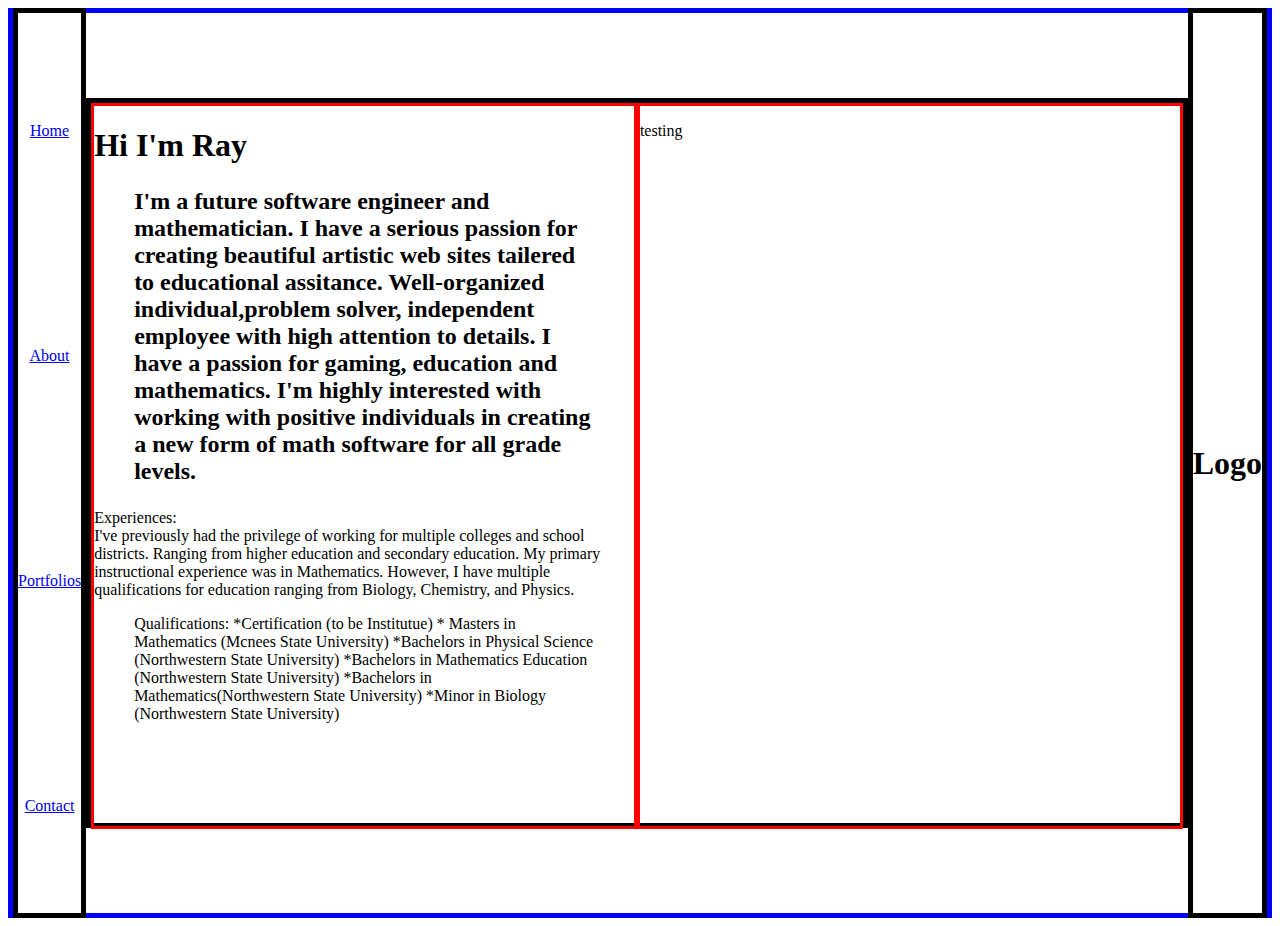
==== about.html @ 5d008748 "Need to make responsive about page with text? Now to design" ====
<!--Here we will include what I want in the html document-->
<!DOCTYPE html>

<!--About page (Contains Experiences and Past History)-->

<html>
<head> <!--Contains basic meta data for website-->
    <meta charset="UTF-8">
    <meta name="description" content="Portfolio/Resume">
    <meta name="keywords" content="HTML, CSS, JavaScript">
    <meta name="author" content="Ray Christian">
    <meta name="viewport" content="width=device-width, initial-scale=1.0">

    <!--Links established here-->
    <link rel="stylesheet" href="styleA.css">
    <script src="myjava.js"></script> <!--For Functions-->

</head>

<body>
<div class="main"> <!--container for full page. -->
    <div class="container mylist container-L">
        
        <li><a href="index.html">Home</a></li>
        <li><a href="about.html">About</a> </li>
        <li><a href="portfolio.html">Portfolios</a></li>
        <li><a href="contact.html">Contact</a></li>
        
    </div>

    <div class="container container-M"> <!--Container for about information-->
        <section class="test-border container-M-L"> <!--contains all text data-->
        <h1>Hi I'm Ray</h1>
        <h2><blockquote>
            I'm a future software engineer and mathematician. 
            I have a serious passion for creating beautiful artistic web sites tailered to educational assitance. 
            Well-organized individual,problem solver, independent employee with high attention to details. 
            I have a passion for gaming, education and mathematics. I'm highly interested with working with positive individuals in creating a new form of math software for all grade levels. 
            </blockquote>
        </h2>

        <p>Experiences:<br>
            I've previously had the privilege of working for multiple colleges and school districts. Ranging from higher education and secondary education. My primary instructional experience was in Mathematics. However, I have multiple qualifications for education ranging from Biology, Chemistry, and Physics. 
        </p>

        <p><blockquote>
            Qualifications:
            *Certification (to be Institutue)
            * Masters in Mathematics   (Mcnees State University)
            *Bachelors in Physical Science (Northwestern State University)
            *Bachelors in Mathematics Education (Northwestern State University)
            *Bachelors in Mathematics(Northwestern State University)
            *Minor in Biology (Northwestern State University)
            </blockquote></p>

        </section>
       

        <section class="container-M-L test-border"><!--contains photos-->
           <p>testing</p>
        </section>

    </div>
    
    <div class="container container-R">
        <h1>Logo</h1>
    </div>
   
</div>


    
</body>


</html>
---- styleA.css ----
.main{
    display:flex;
    justify-content:center;
    align-items: center;
    border:5px solid blue;
    height:100vh;
    justify-content: space-between; 
    /* gap:10px; */
}

.container{ /*General Container for all*/
    display:flex;
    border:5px solid black;
    flex-direction: column;
}

.container-L{
    height:100vh;
    align-items: center;
    justify-content: center;
    min-width:auto;
    justify-content: space-around;
}

.container-R{
    height:100vh;
    max-width:auto;
    justify-content: center;
    align-items: center;
}

.container-M{
    height:80vh;
    max-width:140vh;
    flex-direction: row;
}
.container-M-L{
    width:50%;
    height:80vh;
    flex:wrap;
}

.container-M-R{
    width:50%;
    height:80vh;
}

.mylist{
    list-style:none; 
} 

.mylist h2, li, a{
    text-align: center;
    margin-top: 10px;
} 

.test-border{
    border:3px solid red;
}
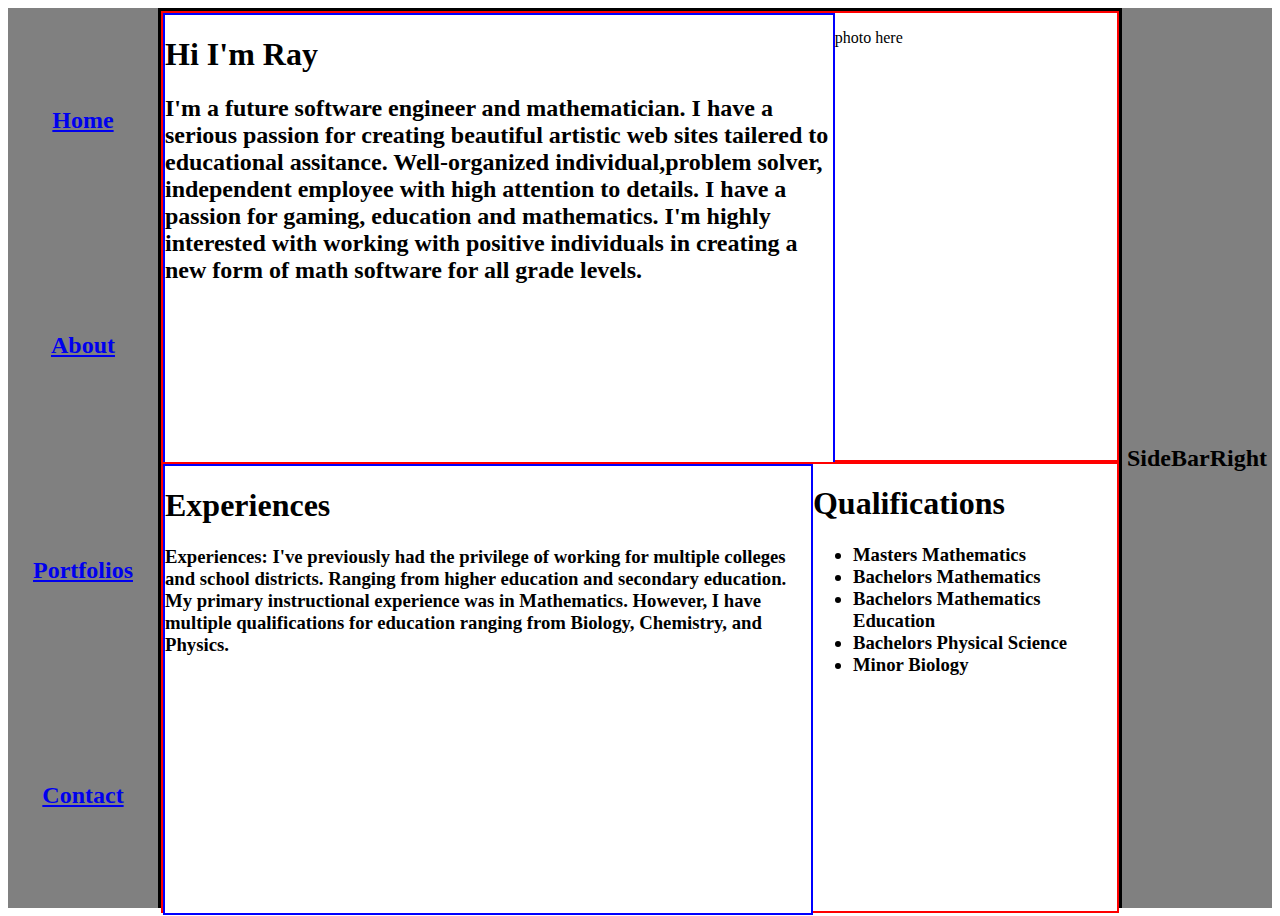
==== commit 2fdf61c2: "Information place in About page. Need to style" ====
--- a/about.html
+++ b/about.html
@@ -18,59 +18,60 @@
 </head>
 
 <body>
-<div class="main"> <!--container for full page. -->
-    <div class="container mylist container-L">
+
+    <aside class="sidebar">
+        <span class="inner-text">
+            <nav>
+            <a href="index.html">Home</a>
+            <a href="about.html">About</a> 
+            <a href="portfolio.html">Portfolios</a>
+            <a href="contact.html">Contact</a>
+             </nav> 
+        </span>
+
+    </aside>
+
+    <main class="content">
+        <div class="container-1">
+            <div class="container-2">
+                <header><h1>Hi I'm Ray</h1>
+                    <h2>I'm a future software engineer and mathematician. 
+                        I have a serious passion for creating beautiful artistic web sites tailered to educational assitance. 
+                        Well-organized individual,problem solver, independent employee with high attention to details. I have a passion for gaming, education and mathematics. I'm highly interested with working with positive individuals in creating a new form of math software for all grade levels. 
+                        </h2>
+                    </header>
+            </div>
+            <p>photo here</p>
+
+        </div>
+
         
-        <li><a href="index.html">Home</a></li>
-        <li><a href="about.html">About</a> </li>
-        <li><a href="portfolio.html">Portfolios</a></li>
-        <li><a href="contact.html">Contact</a></li>
-        
-    </div>
+        <div class="container-1">
+            <div class="container-2">
+                <header><h1>Experiences</h1>
+                    <h3>Experiences:
+                        I've previously had the privilege of working for multiple colleges and school districts. Ranging from higher education and secondary education. My primary instructional experience was in Mathematics. However, I have multiple qualifications for education ranging from Biology, Chemistry, and Physics. 
+                        </h3>
+                </header>
+            </div>
 
-    <div class="container container-M"> <!--Container for about information-->
-        <section class="test-border container-M-L"> <!--contains all text data-->
-        <h1>Hi I'm Ray</h1>
-        <h2><blockquote>
-            I'm a future software engineer and mathematician. 
-            I have a serious passion for creating beautiful artistic web sites tailered to educational assitance. 
-            Well-organized individual,problem solver, independent employee with high attention to details. 
-            I have a passion for gaming, education and mathematics. I'm highly interested with working with positive individuals in creating a new form of math software for all grade levels. 
-            </blockquote>
-        </h2>
+            <header><h1>Qualifications</h1>
+                <h3><ul>
+                    <li>Masters Mathematics</li>
+                    <li>Bachelors Mathematics</li>
+                    <li>Bachelors Mathematics Education</li>
+                    <li>Bachelors Physical Science</li>
+                    <li>Minor Biology</li>
+                </ul></h3>
+            </header>
+        </div>
 
-        <p>Experiences:<br>
-            I've previously had the privilege of working for multiple colleges and school districts. Ranging from higher education and secondary education. My primary instructional experience was in Mathematics. However, I have multiple qualifications for education ranging from Biology, Chemistry, and Physics. 
-        </p>
+    </main>
 
-        <p><blockquote>
-            Qualifications:
-            *Certification (to be Institutue)
-            * Masters in Mathematics   (Mcnees State University)
-            *Bachelors in Physical Science (Northwestern State University)
-            *Bachelors in Mathematics Education (Northwestern State University)
-            *Bachelors in Mathematics(Northwestern State University)
-            *Minor in Biology (Northwestern State University)
-            </blockquote></p>
+    <aside class="sidebar">
+        <span class="inner-text">SideBarRight</span>
+    </aside>
+    
 
-        </section>
-       
-
-        <section class="container-M-L test-border"><!--contains photos-->
-           <p>testing</p>
-        </section>
-
-    </div>
-    
-    <div class="container container-R">
-        <h1>Logo</h1>
-    </div>
-   
-</div>
-
-
-    
 </body>
-
-
 </html>--- a/styleA.css
+++ b/styleA.css
@@ -1,59 +1,55 @@
-.main{
+body{
     display:flex;
-    justify-content:center;
-    align-items: center;
-    border:5px solid blue;
-    height:100vh;
-    justify-content: space-between; 
-    /* gap:10px; */
+    min-height:100vh;
 }
 
-.container{ /*General Container for all*/
+.sidebar{
+    min-width:150px;
+    background-color:gray;
     display:flex;
-    border:5px solid black;
-    flex-direction: column;
 }
 
-.container-L{
-    height:100vh;
-    align-items: center;
-    justify-content: center;
-    min-width:auto;
-    justify-content: space-around;
+.sidebar nav{
+    display:flex;
+    align-items:center;
 }
 
-.container-R{
-    height:100vh;
-    max-width:auto;
-    justify-content: center;
-    align-items: center;
+nav{
+    flex-direction:column;
+    justify-content:space-around;
+    min-height:100vh;
 }
 
-.container-M{
-    height:80vh;
-    max-width:140vh;
-    flex-direction: row;
-}
-.container-M-L{
-    width:50%;
-    height:80vh;
-    flex:wrap;
+.content{
+    flex-grow:1;
+    display:flex;
+    max-height:100vh;
+    border:3px solid black;
+    flex-wrap: wrap;
+    
 }
 
-.container-M-R{
-    width:50%;
-    height:80vh;
+.container-1{
+    display:flex;
+    height:50%;
+    width:100%;
+    border:2px solid red;
+    background-color:white;
 }
 
-.mylist{
-    list-style:none; 
-} 
+.container-2{
+    display:flex;
+    height:100%;
+    width:70%;
+    border:2px solid blue;
+    background-color: white;
+}
 
-.mylist h2, li, a{
-    text-align: center;
-    margin-top: 10px;
-} 
+.inner-text{
+    font-weight:700;
+    font-size:24px;
+    margin:auto;
+}
 
-.test-border{
-    border:3px solid red;
+@media only screen and(max-width:922px){
 }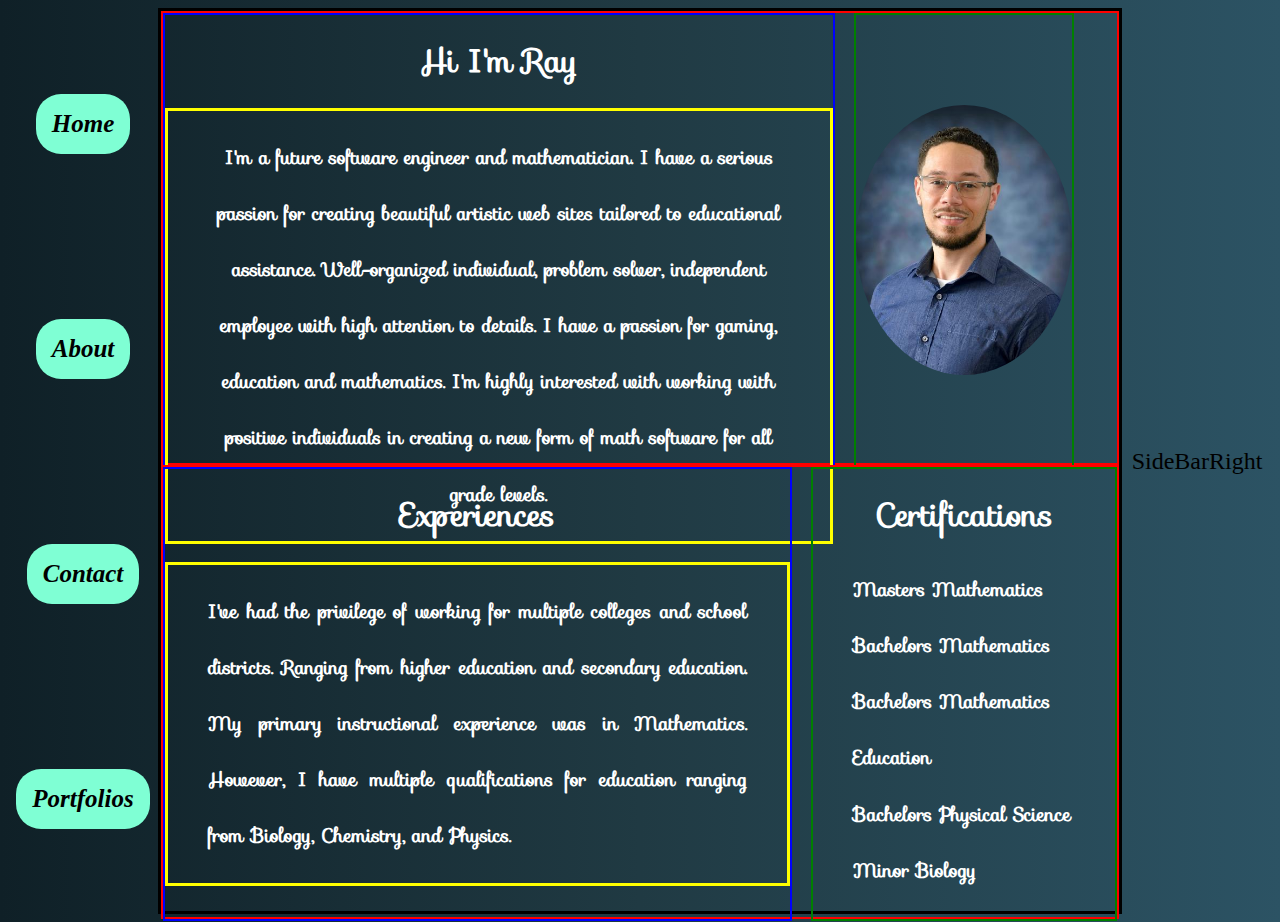
==== commit 44fd2512: "Need to make about page and welcome reponsive. Overall, mostly completed. Contact is not completed. " ====
--- a/about.html
+++ b/about.html
@@ -12,6 +12,7 @@
     <meta name="viewport" content="width=device-width, initial-scale=1.0">
 
     <!--Links established here-->
+    <link rel="stylesheet" href="https://fonts.googleapis.com/css?family=Audiowide|Sofia|Trirong">
     <link rel="stylesheet" href="styleA.css">
     <script src="myjava.js"></script> <!--For Functions-->
 
@@ -24,8 +25,8 @@
             <nav>
             <a href="index.html">Home</a>
             <a href="about.html">About</a> 
+            <a href="contact.html">Contact</a>
             <a href="portfolio.html">Portfolios</a>
-            <a href="contact.html">Contact</a>
              </nav> 
         </span>
 
@@ -34,14 +35,23 @@
     <main class="content">
         <div class="container-1">
             <div class="container-2">
-                <header><h1>Hi I'm Ray</h1>
-                    <h2>I'm a future software engineer and mathematician. 
-                        I have a serious passion for creating beautiful artistic web sites tailered to educational assitance. 
-                        Well-organized individual,problem solver, independent employee with high attention to details. I have a passion for gaming, education and mathematics. I'm highly interested with working with positive individuals in creating a new form of math software for all grade levels. 
-                        </h2>
-                    </header>
+                <header>
+                    <h1>Hi I'm Ray</h1>
+                    <h3><blockquote class="centered">I'm a future software engineer and mathematician. 
+                        I have a serious passion for creating beautiful artistic web sites tailored to educational assistance. 
+                        Well-organized individual, problem solver, independent employee with high attention to details. 
+                        I have a passion for gaming, education and mathematics. 
+                        I'm highly interested with working with positive individuals in creating a new form of math software for all grade levels. 
+                        </blockquote></h3>
+                </header>
+
+                
+
             </div>
-            <p>photo here</p>
+            <div class="container-3">
+                <img class="myimage" src="photos/professionalphoto.JPG" alt="Professional photo">
+            </div>
+            
 
         </div>
 
@@ -49,21 +59,28 @@
         <div class="container-1">
             <div class="container-2">
                 <header><h1>Experiences</h1>
-                    <h3>Experiences:
-                        I've previously had the privilege of working for multiple colleges and school districts. Ranging from higher education and secondary education. My primary instructional experience was in Mathematics. However, I have multiple qualifications for education ranging from Biology, Chemistry, and Physics. 
-                        </h3>
+                    <h3><blockquote>
+                        I've had the privilege of working for multiple colleges and school districts. 
+                        Ranging from higher education and secondary education. 
+                        My primary instructional experience was in Mathematics. 
+                        However, I have multiple qualifications for education ranging from Biology, Chemistry, and Physics. 
+                        </h3></blockquote>
                 </header>
             </div>
 
-            <header><h1>Qualifications</h1>
-                <h3><ul>
+            <div class="container-3">
+            <header><h1>Certifications</h1>
+                <h3 class="myList"> 
+                    <ul>
                     <li>Masters Mathematics</li>
                     <li>Bachelors Mathematics</li>
                     <li>Bachelors Mathematics Education</li>
                     <li>Bachelors Physical Science</li>
                     <li>Minor Biology</li>
-                </ul></h3>
+                </ul>
+                </h3>
             </header>
+            </div>
         </div>
 
     </main>
@@ -71,7 +88,6 @@
     <aside class="sidebar">
         <span class="inner-text">SideBarRight</span>
     </aside>
-    
 
 </body>
 </html>--- a/styleA.css
+++ b/styleA.css
@@ -1,11 +1,16 @@
 body{
     display:flex;
     min-height:100vh;
+    background: linear-gradient(to right, #0f2027, #203a43, #2c5364);
+    /* background-image:url('photos/contact-background.jpg');
+    background-repeat:no-repeat;
+    background-size:cover; 
+    background-attachment: fixed; 
+    background-position:center center; */
 }
 
 .sidebar{
     min-width:150px;
-    background-color:gray;
     display:flex;
 }
 
@@ -18,6 +23,21 @@
     flex-direction:column;
     justify-content:space-around;
     min-height:100vh;
+}
+
+a{
+    background-color:aquamarine;
+    border-radius: 25px;
+    text-decoration:none;
+    font-style:italic;
+    font-weight:bold;
+    padding:16px;
+    color:black;
+    font-size:25px;
+}
+
+a:hover{
+    background-color:beige;
 }
 
 .content{
@@ -34,7 +54,22 @@
     height:50%;
     width:100%;
     border:2px solid red;
-    background-color:white;
+    color:white;
+    gap:2%;
+}
+
+.container-1 h1{
+    font-family: "Sofia", sans-serif;
+    text-align:center;
+    font-weight:bold;
+}
+
+.container-2 h3{
+    font-family: "Sofia", sans-serif;
+    border:5px solid green;
+    line-height:2;
+    min-height:70%;
+    text-align:justify;
 }
 
 .container-2{
@@ -42,14 +77,46 @@
     height:100%;
     width:70%;
     border:2px solid blue;
-    background-color: white;
+}
+
+.container-2 h3{
+    flex:display;
+    border:3px solid yellow;
+    line-height:300%;
+}
+
+.container-3{
+    display:flex;
+    height:100%;
+    border:2px solid green;
+    justify-content: center;
 }
 
 .inner-text{
-    font-weight:700;
+    font-weight:500;
     font-size:24px;
     margin:auto;
 }
 
+.myList{
+    line-height:300%;
+}
+
+.myList li{
+    list-style-type:none;
+    font-family: "Sofia", sans-serif;
+}
+
+.centered{
+    text-align:center;
+    justify-content:center;
+}
+
+.myimage{
+    border-radius:50%;
+    max-height:60%;
+    align-self:center;
+}
+
 @media only screen and(max-width:922px){
 }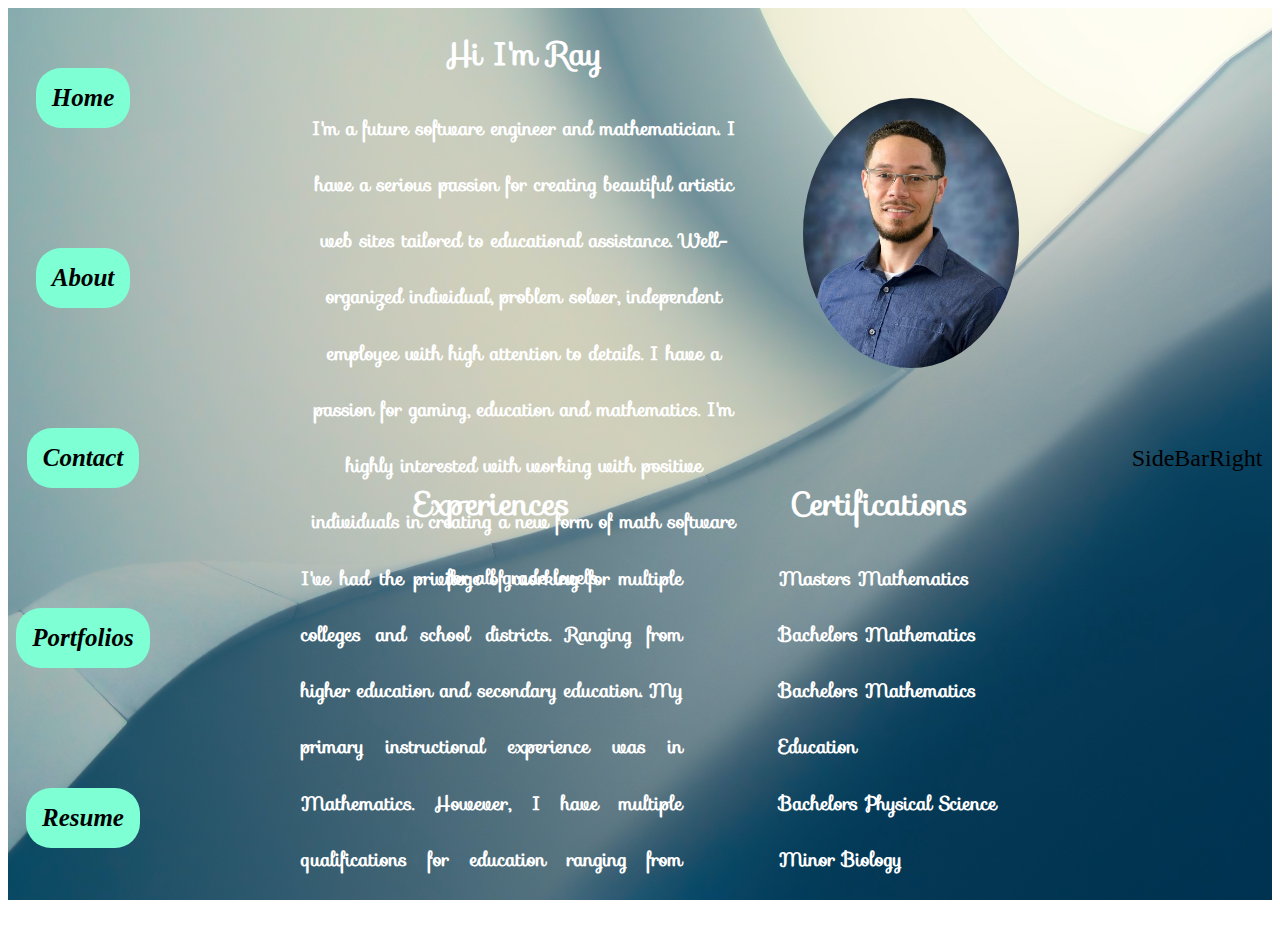
==== commit a20176f1: "changes" ====
--- a/about.html
+++ b/about.html
@@ -20,6 +20,7 @@
 
 <body>
 
+    <div class="container">
     <aside class="sidebar">
         <span class="inner-text">
             <nav>
@@ -27,12 +28,13 @@
             <a href="about.html">About</a> 
             <a href="contact.html">Contact</a>
             <a href="portfolio.html">Portfolios</a>
-             </nav> 
+            <a href="resume.html">Resume</a>     
+        </nav> 
         </span>
 
     </aside>
 
-    <main class="content">
+    <main class="content"> <!--animate the background for text and headers -->
         <div class="container-1">
             <div class="container-2">
                 <header>
@@ -89,5 +91,7 @@
         <span class="inner-text">SideBarRight</span>
     </aside>
 
+   
+</div>
 </body>
 </html>--- a/styleA.css
+++ b/styleA.css
@@ -1,17 +1,20 @@
-body{
+.container{
     display:flex;
-    min-height:100vh;
-    background: linear-gradient(to right, #0f2027, #203a43, #2c5364);
-    /* background-image:url('photos/contact-background.jpg');
+    justify-content:space-between;
+    /* background: linear-gradient(to right, #0f2027, #203a43, #2c5364); */
+    background-image:url('photos/contact-background.jpg');
     background-repeat:no-repeat;
     background-size:cover; 
     background-attachment: fixed; 
-    background-position:center center; */
+    background-position:center center; 
+    /* min-height:100vh; */
 }
 
 .sidebar{
-    min-width:150px;
+    width:150px;
+    height:100vh;
     display:flex;
+    /* border:3px solid white; */
 }
 
 .sidebar nav{
@@ -41,19 +44,19 @@
 }
 
 .content{
-    flex-grow:1;
+    /* flex-grow:1; */
     display:flex;
-    max-height:100vh;
-    border:3px solid black;
+    height:100vh;
+    width:60%;
+    /* border:3px solid black; */
     flex-wrap: wrap;
-    
 }
 
 .container-1{
     display:flex;
     height:50%;
     width:100%;
-    border:2px solid red;
+    /* border:2px solid red; */
     color:white;
     gap:2%;
 }
@@ -66,7 +69,7 @@
 
 .container-2 h3{
     font-family: "Sofia", sans-serif;
-    border:5px solid green;
+    /* border:5px solid green; */
     line-height:2;
     min-height:70%;
     text-align:justify;
@@ -76,19 +79,19 @@
     display:flex;
     height:100%;
     width:70%;
-    border:2px solid blue;
+    /* border:2px solid blue; */
 }
 
 .container-2 h3{
     flex:display;
-    border:3px solid yellow;
+    /* border:3px solid yellow; */
     line-height:300%;
 }
 
 .container-3{
     display:flex;
     height:100%;
-    border:2px solid green;
+    /* border:2px solid green; */
     justify-content: center;
 }
 
@@ -119,4 +122,5 @@
 }
 
 @media only screen and(max-width:922px){
+    
 }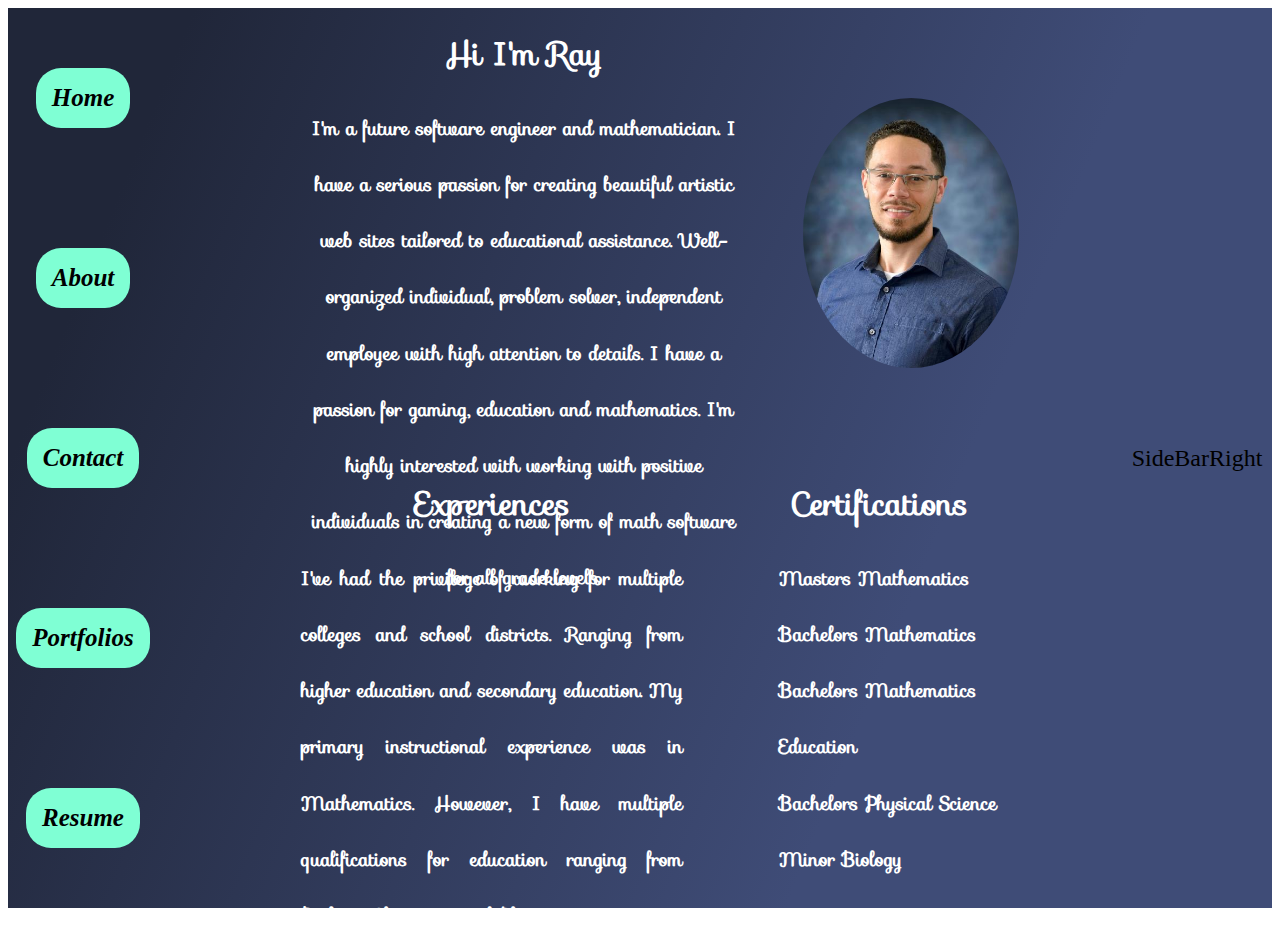
==== commit 9a87ecd8: "Need to add contact, and resume page. Then make repsonsive" ====
--- a/about.html
+++ b/about.html
@@ -51,7 +51,7 @@
 
             </div>
             <div class="container-3">
-                <img class="myimage" src="photos/professionalphoto.JPG" alt="Professional photo">
+                <img class="myimage" src="photos/professionalphoto.JPG" alt="Professional photo"> <!--animate for fading-->
             </div>
             
 
--- a/styleA.css
+++ b/styleA.css
@@ -1,13 +1,15 @@
 .container{
     display:flex;
     justify-content:space-between;
+    background-color: #e056fd;
+    background: linear-gradient(112.1deg, rgb(32, 38, 57) 11.4%, rgb(63, 76, 119) 70.2%);
     /* background: linear-gradient(to right, #0f2027, #203a43, #2c5364); */
-    background-image:url('photos/contact-background.jpg');
+    /* background-image:url('photos/contact-background.jpg');
     background-repeat:no-repeat;
     background-size:cover; 
     background-attachment: fixed; 
     background-position:center center; 
-    /* min-height:100vh; */
+    min-height:100vh; */
 }
 
 .sidebar{
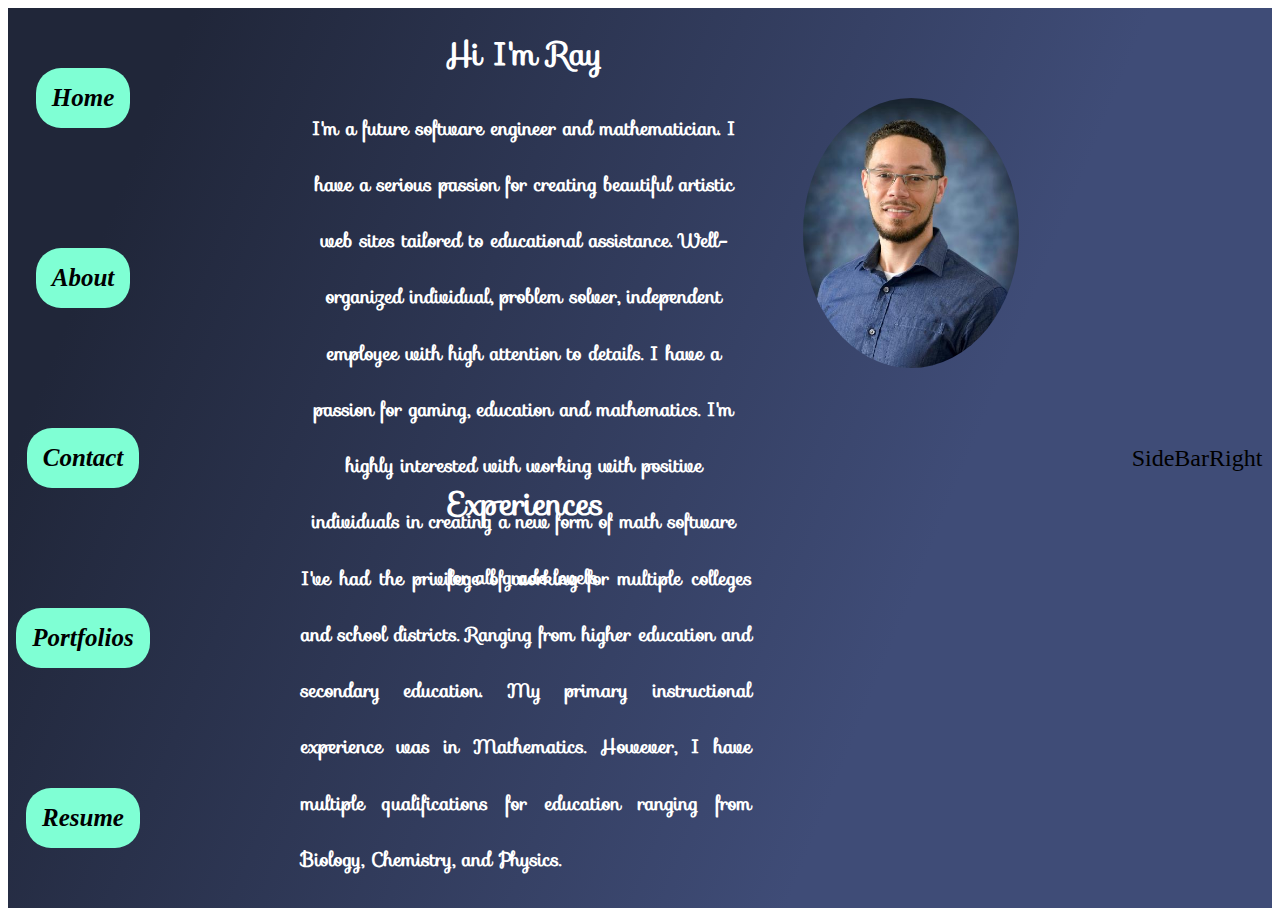
==== commit a4042b0c: "Added icons to contact page" ====
--- a/about.html
+++ b/about.html
@@ -70,7 +70,7 @@
                 </header>
             </div>
 
-            <div class="container-3">
+            <!-- <div class="container-3">
             <header><h1>Certifications</h1>
                 <h3 class="myList"> 
                     <ul>
@@ -82,7 +82,7 @@
                 </ul>
                 </h3>
             </header>
-            </div>
+            </div> -->
         </div>
 
     </main>
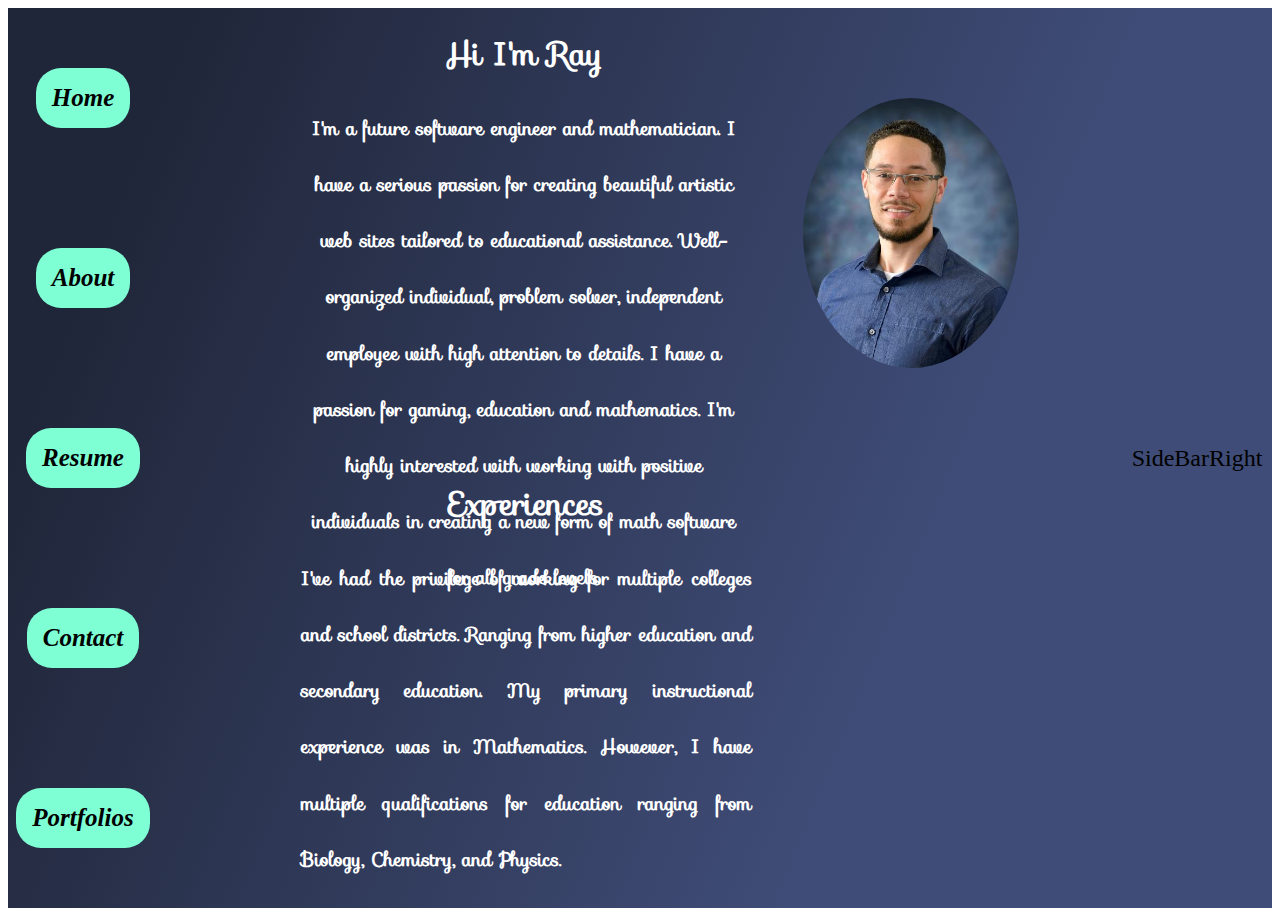
==== commit 1b90a97d: "Basics done. Will continue to modify and research. Adding mobile,desktop etc" ====
--- a/about.html
+++ b/about.html
@@ -26,9 +26,9 @@
             <nav>
             <a href="index.html">Home</a>
             <a href="about.html">About</a> 
+            <a href="resume.html">Resume</a> 
             <a href="contact.html">Contact</a>
-            <a href="portfolio.html">Portfolios</a>
-            <a href="resume.html">Resume</a>     
+            <a href="portfolio.html">Portfolios</a>   
         </nav> 
         </span>
 
